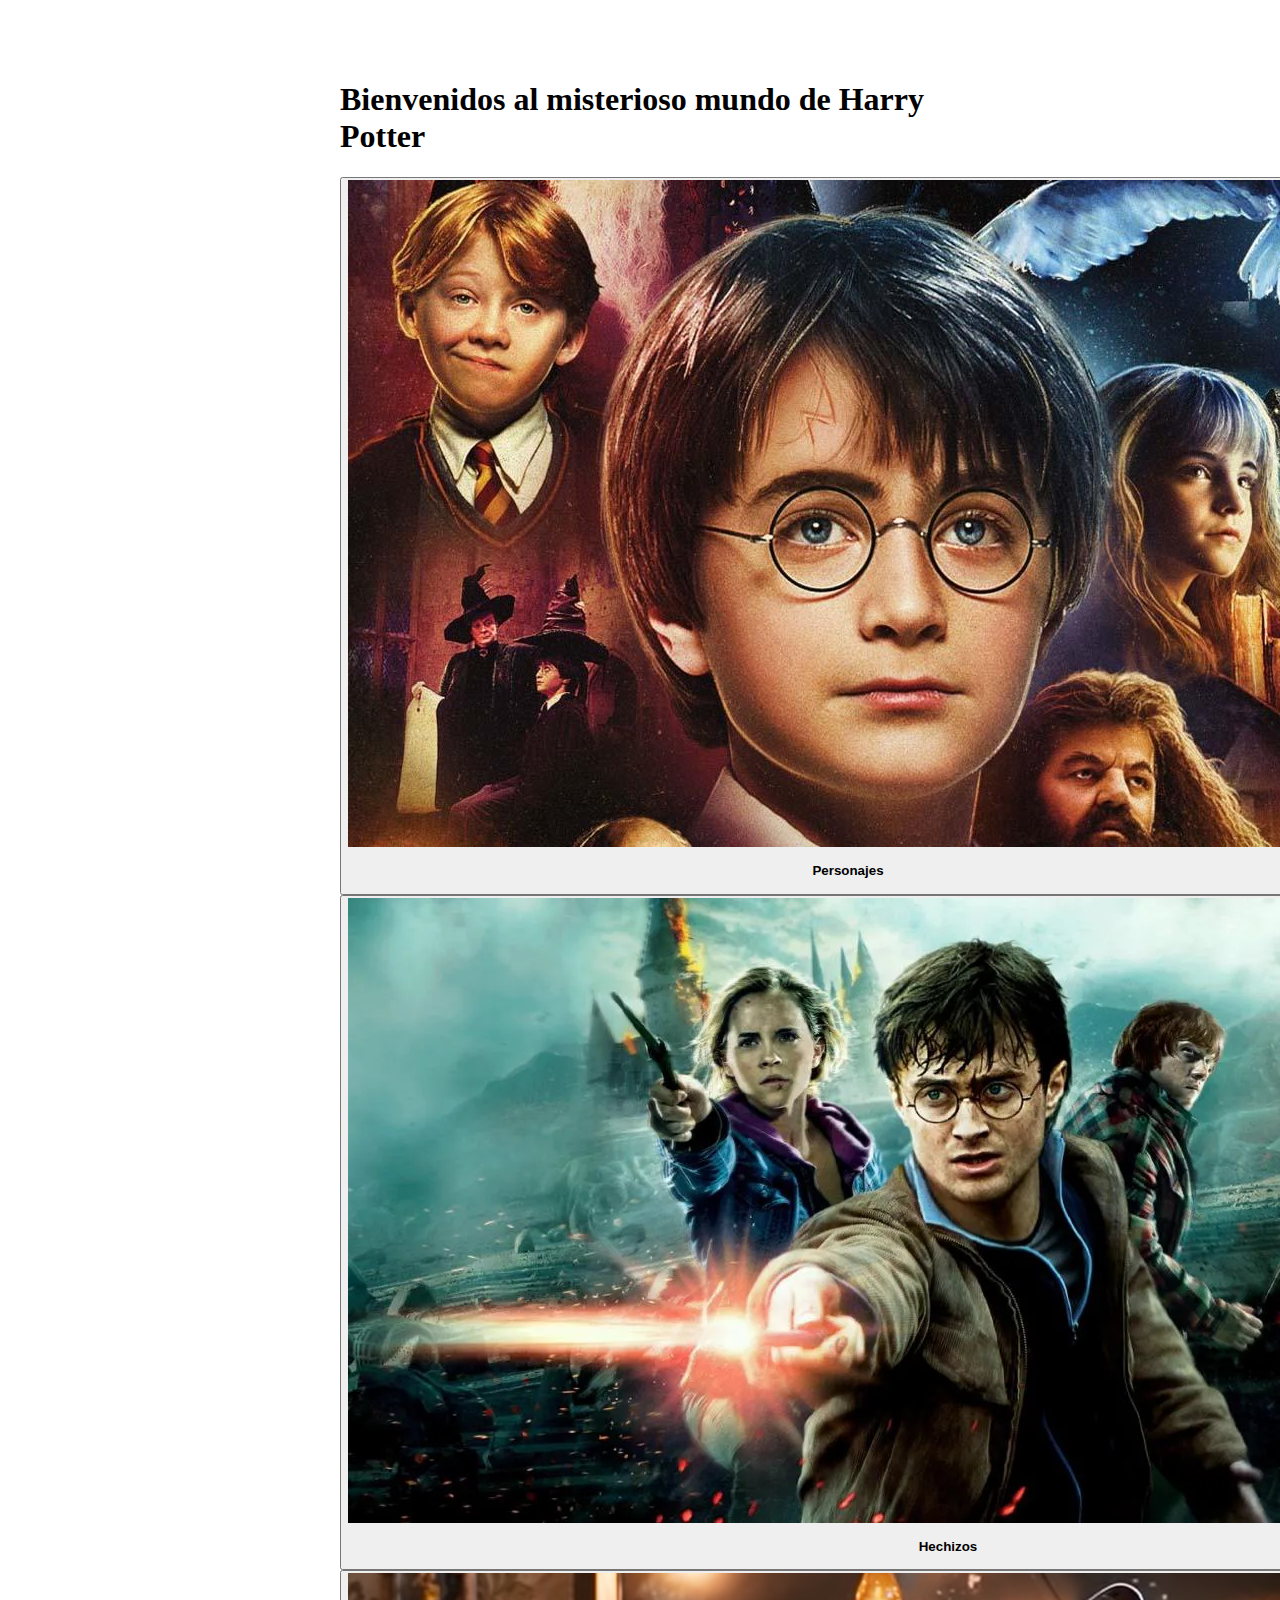
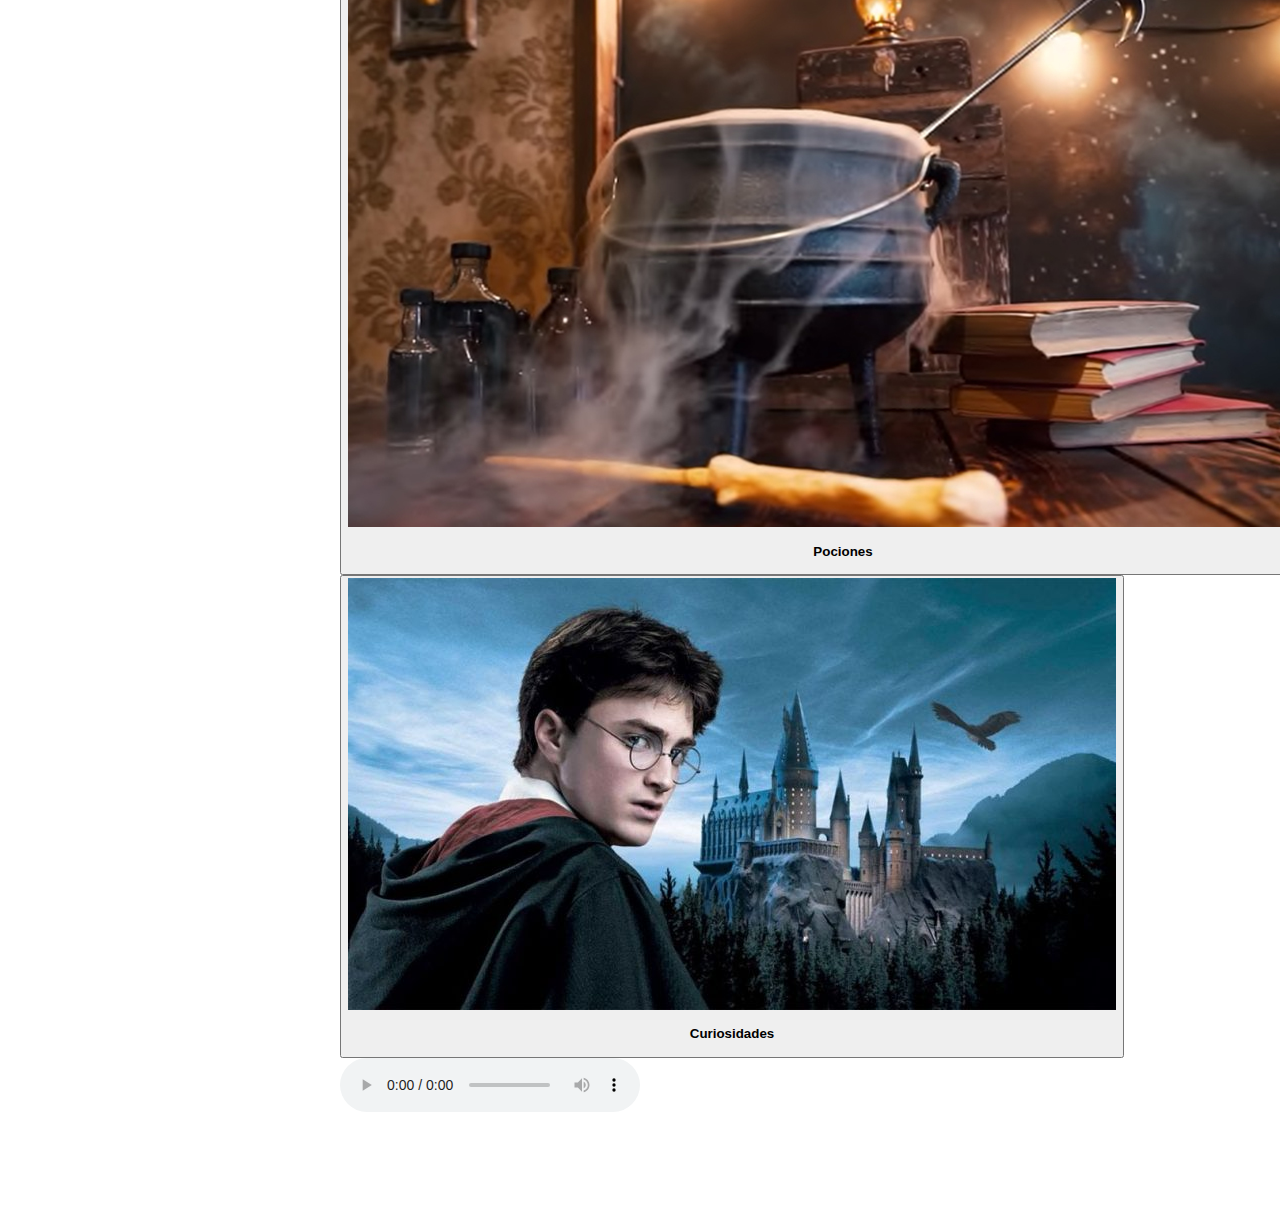
==== src/index.html @ 648e469b "Merge pull request #1 from Theriomich/live-share" ====
<!DOCTYPE html>
<html>

<head>
  <meta charset="utf-8">
  <title>Harry Potter Fanpage</title>
  <link href="http://fonts.cdnfonts.com/css/harry-potter" rel="stylesheet">
  <link href="http://fonts.cdnfonts.com/css/spqr" rel="stylesheet">

  <link rel="stylesheet" href="style.css" />
</head>
<header id="title">
  <h1><strong>Bienvenidos al misterioso mundo de Harry Potter</strong></h1>
</header>

<body>
  <div id="container-gallery">
    <!-- <div class="imageContainers"> -->
    <button class="buttonImages">
      <img src="./img/Harry Potter personajes.jpg" alt="characters">
      <strong><p class="imagesP">Personajes</p></strong>
    </button>
    <!-- </div> -->
    <!-- <div class="imageContainers"> -->
    <div class="gallerybtn">
      <button class="buttonImages">
        <img src="./img/harry-potter-reliquias-muerte-parte-2_0.webp" alt="Spells">
        <strong><p class="imagesP">Hechizos</p></strong>
      </button>
      <!-- </div> -->
      <!-- <div class="imageContainers"> -->
      <button class="buttonImages">
        <img src="./img/pociones.jpg" alt="Potions">
        <strong><p class="imagesP">Pociones</p></strong>
      </button>
      <!-- </div> -->

      <!-- <div class="imageContainers"> -->
      <button class="buttonImages">
        <img src="./img/Wizarding-World-of-Harry-Potter-768x432.jpg" alt=" alt= " Curiositys">
        <strong><p class="imagesP">Curiosidades</p></strong>
      </button>
      <!-- </div> -->
    </div>
  </div>

  <div id="music">
    <!-- <audio> -->
    <audio autoplay="" loop="" preload="" controls="">
      <source src="Harry Potter Theme Song.mp3" type="audio/mp3">
    </audio>
    <!-- </audio>     -->

  </div>

  <div id="root"></div>
  <script src="main.js" type="module"></script>
</body>

</html>
---- src/style.css ----
body {
    padding: 60px 0;
    background-image: url(https://img.buenamente.co/id-6351d4df-86a3-433e-8e1b-1cfeb50bcac4/raw/s-72Nfyn9eBgHIH5RAt6VqqGQFfw7.gif);
    background-attachment: fixed;
    margin: 0 auto;
    width: 600px;
    margin-bottom: 40px;
    background-size: cover;
    background-repeat: no-repeat;
}
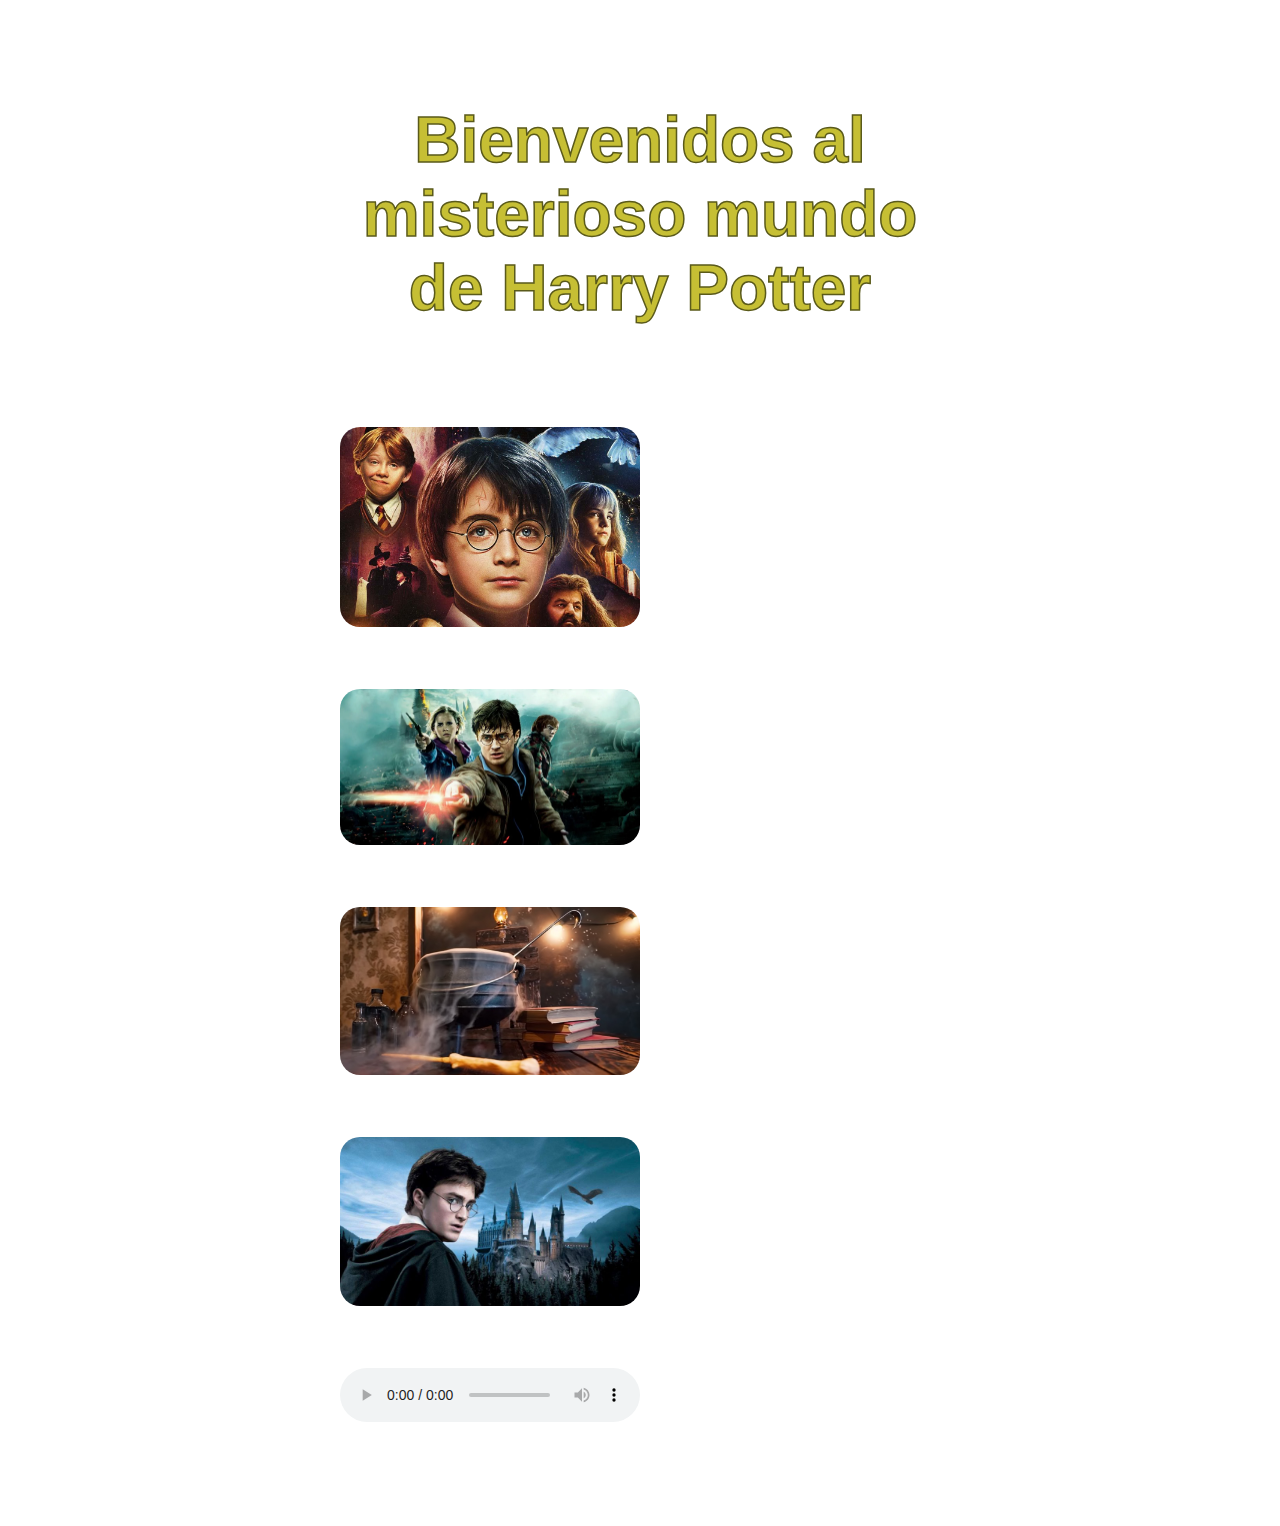
==== commit a9a91ea1: "Merge branch 'developer'" ====
--- a/src/index.html
+++ b/src/index.html
@@ -6,6 +6,7 @@
   <title>Harry Potter Fanpage</title>
   <link href="http://fonts.cdnfonts.com/css/harry-potter" rel="stylesheet">
   <link href="http://fonts.cdnfonts.com/css/spqr" rel="stylesheet">
+  <link href="http://fonts.cdnfonts.com/css/overdose" rel="stylesheet">
 
   <link rel="stylesheet" href="style.css" />
 </head>
@@ -14,42 +15,46 @@
 </header>
 
 <body>
+<h2 id="subTitle">¿Que deseas saber?</h2>
+
   <div id="container-gallery">
-    <!-- <div class="imageContainers"> -->
+  <div class="imageContainers">
+  <a href="characters.html">
     <button class="buttonImages">
       <img src="./img/Harry Potter personajes.jpg" alt="characters">
       <strong><p class="imagesP">Personajes</p></strong>
     </button>
-    <!-- </div> -->
-    <!-- <div class="imageContainers"> -->
-    <div class="gallerybtn">
+  </a>
+    </div>
+    <div class="imageContainers">
+
       <button class="buttonImages">
         <img src="./img/harry-potter-reliquias-muerte-parte-2_0.webp" alt="Spells">
         <strong><p class="imagesP">Hechizos</p></strong>
       </button>
-      <!-- </div> -->
-      <!-- <div class="imageContainers"> -->
+      </div>
+      <div class="imageContainers">
       <button class="buttonImages">
         <img src="./img/pociones.jpg" alt="Potions">
         <strong><p class="imagesP">Pociones</p></strong>
       </button>
-      <!-- </div> -->
+      </div>
 
-      <!-- <div class="imageContainers"> -->
+      <div class="imageContainers">
       <button class="buttonImages">
-        <img src="./img/Wizarding-World-of-Harry-Potter-768x432.jpg" alt=" alt= " Curiositys">
+        <img src="./img/Wizarding-World-of-Harry-Potter-768x432.jpg" alt= " Curiositys">
         <strong><p class="imagesP">Curiosidades</p></strong>
       </button>
-      <!-- </div> -->
-    </div>
+      </div>
+
   </div>
 
   <div id="music">
-    <!-- <audio> -->
+
     <audio autoplay="" loop="" preload="" controls="">
       <source src="Harry Potter Theme Song.mp3" type="audio/mp3">
     </audio>
-    <!-- </audio>     -->
+
 
   </div>
 
@@ -57,4 +62,4 @@
   <script src="main.js" type="module"></script>
 </body>
 
-</html>+</html>
--- a/src/style.css
+++ b/src/style.css
@@ -1,10 +1,77 @@
 body {
-    padding: 60px 0;
-    background-image: url(https://img.buenamente.co/id-6351d4df-86a3-433e-8e1b-1cfeb50bcac4/raw/s-72Nfyn9eBgHIH5RAt6VqqGQFfw7.gif);
-    background-attachment: fixed;
-    margin: 0 auto;
-    width: 600px;
-    margin-bottom: 40px;
-    background-size: cover;
-    background-repeat: no-repeat;
-}+  padding: 60px 0;
+  background-image: url(https://img.buenamente.co/id-6351d4df-86a3-433e-8e1b-1cfeb50bcac4/raw/s-72Nfyn9eBgHIH5RAt6VqqGQFfw7.gif);
+  background-attachment: fixed;
+  margin: 0 auto;
+  width: 600px;
+  margin-bottom: 40px;
+  background-size: cover;
+  background-repeat: no-repeat;
+}
+
+#title {
+  text-align: center;
+  font-size: xx-large;
+  font-size-adjust: initial;
+  font-family: 'Harry Potter', sans-serif;
+  @import url('http://fonts.cdnfonts.com/css/harry-potter');
+  color: rgb(198, 191, 52);
+  -webkit-text-stroke: 1.5px rgb(90, 90, 27);
+}
+
+#subTitle {
+  color: white;  
+  font-family:  'Overdose', sans-serif;
+  font-size: 30px;
+  @import url('http://fonts.cdnfonts.com/css/overdose');
+  
+}
+
+.container-gallery {
+  width: 100%;
+  justify-content: space-between;
+  display: flex;
+  flex-direction: row;
+  align-items: center;
+  flex-wrap: wrap;
+  align-content: center;
+  }
+
+
+    .imageContainers{
+      width: 50%;
+      height: 50%;
+      display: flex;
+      flex-direction: column;
+      flex-wrap: wrap;
+      align-content: center;
+      border-radius: 20px;
+}
+img {
+  width: 100%;
+  height: 100%;
+  flex-wrap: wrap;
+  align-content: center;
+  border-radius: 20px;
+}
+
+.buttonImages {
+  font-family: 'SPQR', sans-serif;
+  @import url('http://fonts.cdnfonts.com/css/spqr');
+  font-size: 18px;
+  color: white;
+  padding: 0;
+  border: none;
+  background: none;
+  flex-wrap: wrap;
+  align-content: center;
+
+}
+
+
+.buttonImages:hover {
+
+transform: scale(1.15);
+cursor:url(https://cdn.custom-cursor.com/db/pointer/32/Harry_Potter_Nimbus_2000_andGoldenSnitchPointer.png) ,
+pointer!important
+}
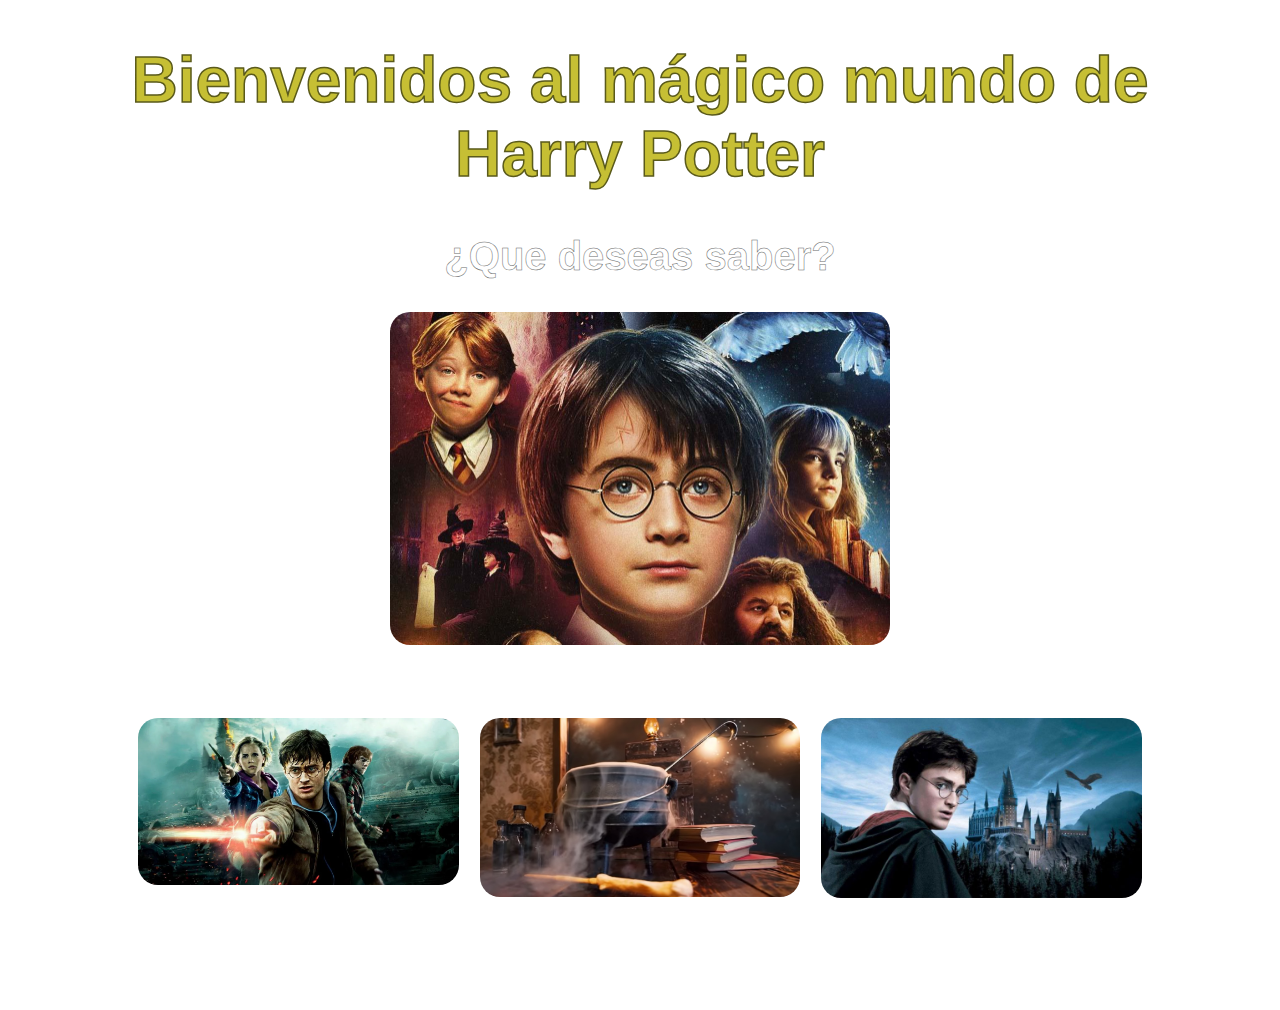
==== commit af7a6b2e: "Solucionamos lo de las imagenes y agregamos otras paginas html" ====
--- a/src/index.html
+++ b/src/index.html
@@ -11,55 +11,67 @@
   <link rel="stylesheet" href="style.css" />
 </head>
 <header id="title">
-  <h1><strong>Bienvenidos al misterioso mundo de Harry Potter</strong></h1>
+  <h1><strong>Bienvenidos al mágico mundo de Harry Potter</strong></h1>
 </header>
 
 <body>
-<h2 id="subTitle">¿Que deseas saber?</h2>
+  <h2 id="subTitle">
+    ¿Que deseas saber?</h2>
 
   <div id="container-gallery">
-  <div class="imageContainers">
-  <a href="characters.html">
-    <button class="buttonImages">
-      <img src="./img/Harry Potter personajes.jpg" alt="characters">
-      <strong><p class="imagesP">Personajes</p></strong>
-    </button>
-  </a>
+    <div>
+      <div id="imageContainers">
+        <a href="characters.html">
+          <button class="buttonImages">
+            <img src="./img/Harry Potter personajes.jpg" alt="characters">
+            <strong>
+              <p class="imagesP">Personajes</p>
+            </strong>
+          </button>
+        </a>
+      </div>
     </div>
-    <div class="imageContainers">
 
-      <button class="buttonImages">
-        <img src="./img/harry-potter-reliquias-muerte-parte-2_0.webp" alt="Spells">
-        <strong><p class="imagesP">Hechizos</p></strong>
-      </button>
+    <div class="secondImages">
+      <div class="imageContainers">
+        <a href="Spells.html">
+          <button class="buttonImages">
+            <img src="./img/harry-potter-reliquias-muerte-parte-2_0.webp" alt="Spells">
+            <strong>
+              <p class="imagesP">Hechizos</p>
+            </strong>
+          </button>
+        </a>
+
       </div>
       <div class="imageContainers">
-      <button class="buttonImages">
-        <img src="./img/pociones.jpg" alt="Potions">
-        <strong><p class="imagesP">Pociones</p></strong>
-      </button>
+        <a href="Potions.html">
+        <button class="buttonImages">          
+            <img src="./img/pociones.jpg" alt="Potions">
+            <strong>
+              <p class="imagesP">Pociones</p>
+            </strong>
+        </button>
+           </a>
       </div>
+      <div class="imageContainers">
+        <a href="Curiositys.html">
+          <button class="buttonImages">
+            <img src="./img/Wizarding-World-of-Harry-Potter-768x432.jpg" alt=" Curiositys">
+            <strong>
+              <p class="imagesP">Curiosidades</p>
+            </strong>
+          </button>
+        </a>
+      </div>
+    </div>
 
-      <div class="imageContainers">
-      <button class="buttonImages">
-        <img src="./img/Wizarding-World-of-Harry-Potter-768x432.jpg" alt= " Curiositys">
-        <strong><p class="imagesP">Curiosidades</p></strong>
-      </button>
-      </div>
 
   </div>
 
-  <div id="music">
-
-    <audio autoplay="" loop="" preload="" controls="">
-      <source src="Harry Potter Theme Song.mp3" type="audio/mp3">
-    </audio>
-
-
-  </div>
 
   <div id="root"></div>
   <script src="main.js" type="module"></script>
 </body>
 
-</html>
+</html>--- a/src/style.css
+++ b/src/style.css
@@ -1,9 +1,11 @@
+/* * {
+  outline: 1px solid limegreen !important;
+} */
 body {
-  padding: 60px 0;
+  padding: 0 10%;
   background-image: url(https://img.buenamente.co/id-6351d4df-86a3-433e-8e1b-1cfeb50bcac4/raw/s-72Nfyn9eBgHIH5RAt6VqqGQFfw7.gif);
   background-attachment: fixed;
   margin: 0 auto;
-  width: 600px;
   margin-bottom: 40px;
   background-size: cover;
   background-repeat: no-repeat;
@@ -20,39 +22,47 @@
 }
 
 #subTitle {
-  color: white;  
-  font-family:  'Overdose', sans-serif;
-  font-size: 30px;
-  @import url('http://fonts.cdnfonts.com/css/overdose');
+  color: white;
+  -webkit-text-stroke: 0.5px rgb(104, 106, 106);
+  font-family: "Overdose", sans-serif;
+  font-size: 40px;
+  text-align: center;
+  @import url("http://fonts.cdnfonts.com/css/overdose");
+}
+
+#container-gallery {
+  width: 100%;
+  display: inline-flex;
+  margin-right: 5em;
+  justify-content: center;
+  flex-wrap: wrap;
+
+}
+
+.imageContainers {
+  width: 39%;
+  height: 39%;
+  margin: 1%;
+  display: flex;
+  border-radius: 20px;
   
 }
 
-.container-gallery {
-  width: 100%;
-  justify-content: space-between;
+#imageContainers {
+  width: 50%;
+  height: 50%;
+  margin-left: 25%;
+
+}
+
+.secondImages {
   display: flex;
-  flex-direction: row;
-  align-items: center;
-  flex-wrap: wrap;
-  align-content: center;
-  }
+}
 
-
-    .imageContainers{
-      width: 50%;
-      height: 50%;
-      display: flex;
-      flex-direction: column;
-      flex-wrap: wrap;
-      align-content: center;
-      border-radius: 20px;
-}
 img {
   width: 100%;
   height: 100%;
-  flex-wrap: wrap;
-  align-content: center;
-  border-radius: 20px;
+  border-radius: 20px;  
 }
 
 .buttonImages {
@@ -62,16 +72,31 @@
   color: white;
   padding: 0;
   border: none;
-  background: none;
-  flex-wrap: wrap;
-  align-content: center;
-
+  background: none;  
 }
-
 
 .buttonImages:hover {
 
-transform: scale(1.15);
-cursor:url(https://cdn.custom-cursor.com/db/pointer/32/Harry_Potter_Nimbus_2000_andGoldenSnitchPointer.png) ,
-pointer!important
+  transform: scale(1.15);
+  cursor: url(https://cdn.custom-cursor.com/db/pointer/32/Harry_Potter_Nimbus_2000_andGoldenSnitchPointer.png),
+    pointer !important
 }
+
+.fourHouses {
+
+  display: flex;
+  width: 110%;
+  align-items: center;  
+  margin-right: 12%;
+}
+
+#charactersTitle {
+  -webkit-text-stroke: 0.2px rgba(104, 106, 106, 0.913);
+  font-size: 30px;
+  font-size: 30px;
+  text-align: center;
+  font-family: 'SPQR', sans-serif;
+  color: white;
+  @import url('http://fonts.cdnfonts.com/css/spqr');
+
+}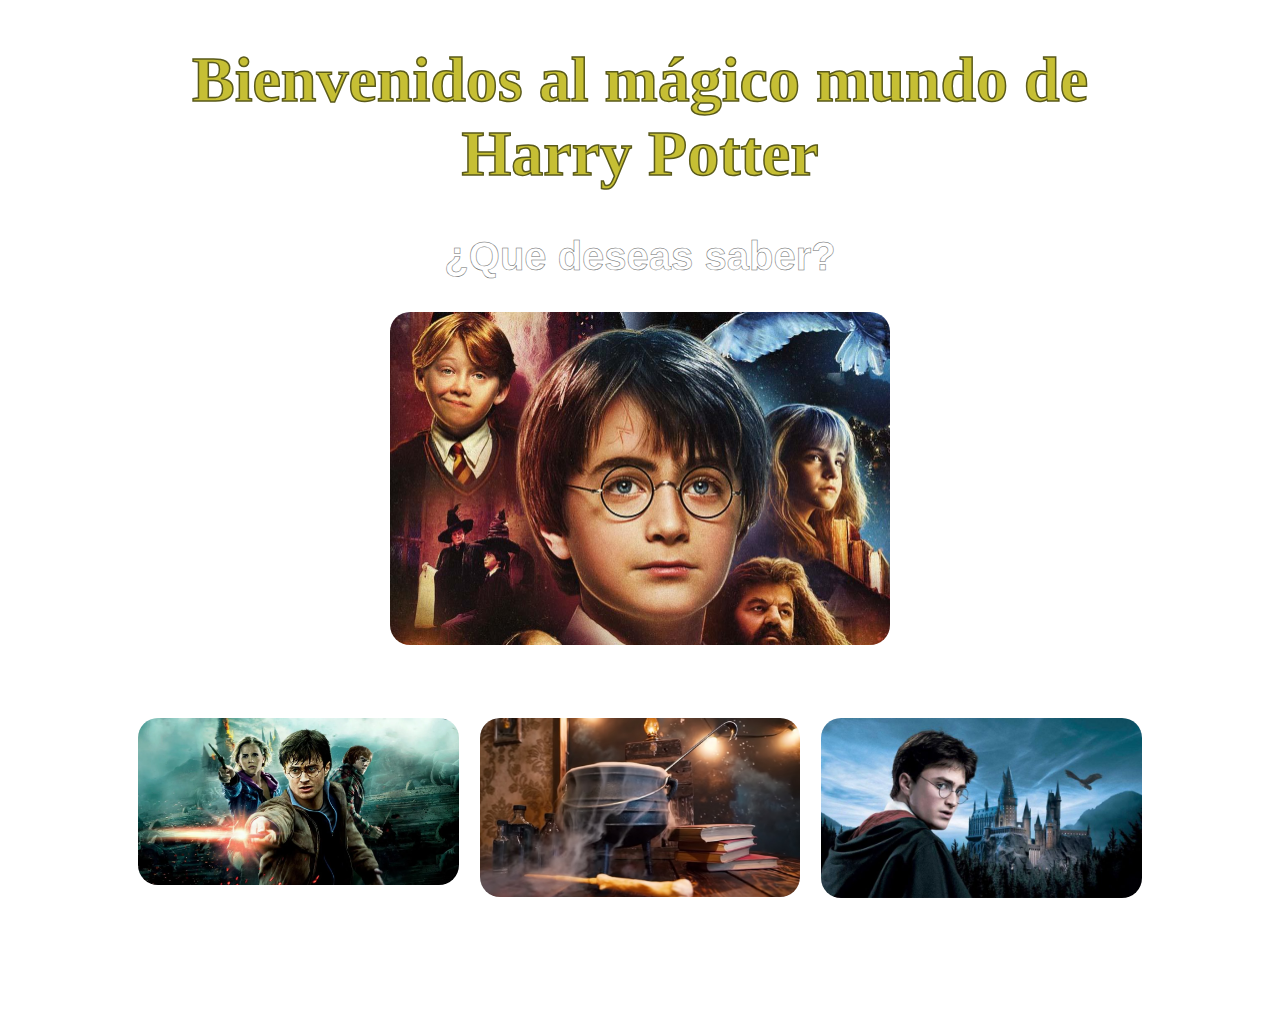
==== commit f5aa0558: "Agregamos algunos gif a la Data y pusimos las curiosidades" ====
--- a/src/index.html
+++ b/src/index.html
@@ -7,6 +7,9 @@
   <link href="http://fonts.cdnfonts.com/css/harry-potter" rel="stylesheet">
   <link href="http://fonts.cdnfonts.com/css/spqr" rel="stylesheet">
   <link href="http://fonts.cdnfonts.com/css/overdose" rel="stylesheet">
+  <link href="http://fonts.cdnfonts.com/css/auldmagick" rel="stylesheet">
+  <link href="http://fonts.cdnfonts.com/css/nightmare-pills" rel="stylesheet">
+  <link href="http://fonts.cdnfonts.com/css/goudy-mediaeval" rel="stylesheet">
 
   <link rel="stylesheet" href="style.css" />
 </head>
@@ -71,7 +74,7 @@
 
 
   <div id="root"></div>
-  <script src="main.js" type="module"></script>
+  <script src="music.js" type="module"></script>
 </body>
 
 </html>--- a/src/style.css
+++ b/src/style.css
@@ -9,13 +9,16 @@
   margin-bottom: 40px;
   background-size: cover;
   background-repeat: no-repeat;
+  cursor: url(https://cdn.custom-cursor.com/db/cursor/32/Harry_Potter_Nimbus_2000_andGoldenSnitchCursor.png),
+  pointer ;
+
 }
 
 #title {
   text-align: center;
   font-size: xx-large;
   font-size-adjust: initial;
-  font-family: 'Harry Potter', sans-serif;
+  font-family: 'Harry Potter',serif;
   @import url('http://fonts.cdnfonts.com/css/harry-potter');
   color: rgb(198, 191, 52);
   -webkit-text-stroke: 1.5px rgb(90, 90, 27);
@@ -24,10 +27,10 @@
 #subTitle {
   color: white;
   -webkit-text-stroke: 0.5px rgb(104, 106, 106);
-  font-family: "Overdose", sans-serif;
+  font-family: 'NIGHTMARE PILLS', sans-serif;
   font-size: 40px;
   text-align: center;
-  @import url("http://fonts.cdnfonts.com/css/overdose");
+  @import url('http://fonts.cdnfonts.com/css/nightmare-pills');
 }
 
 #container-gallery {
@@ -99,4 +102,176 @@
   color: white;
   @import url('http://fonts.cdnfonts.com/css/spqr');
 
+}
+
+#charactersTable{
+  
+  font-family: 'Segoe UI', Tahoma, Geneva, Verdana, sans-serif;
+  font-size: 15px;
+  text-align: start;
+  max-width: 100%;
+  max-height: 100%;
+  z-index: 1;
+  
+  
+  
+}
+
+.tableCharacter{
+  border: 5px inset rgb(241, 233, 233);
+  margin: 2%;
+  padding-left: 2%;
+  height: 50%;
+  width: 70%;
+}
+
+#spellsTitle{
+  color: azure;
+  -webkit-text-stroke: 0.2px rgba(104, 106, 106, 0.913);
+  text-align: center;
+  font-size: 100px;
+  font-family: 'AuldMagick Bold', sans-serif;
+ @import url('http://fonts.cdnfonts.com/css/auldmagick');                
+}
+
+#spellsSubTitle{
+  color: white;  
+  font-family: 'NIGHTMARE PILLS', sans-serif;
+  font-weight: bold;  
+  font-size: 35px;
+  text-align: center;
+  @import url('http://fonts.cdnfonts.com/css/nightmare-pills');
+}
+
+.spellsFooter{
+  align-items: center;
+  align-content: center;
+  cursor:url(https://cdn.custom-cursor.com/db/pointer/32/Harry_Potter_Nimbus_2000_andGoldenSnitchPointer.png),
+  pointer 
+}
+
+.indexButtonDiv {
+  align-items: baseline;
+  text-align: center;
+  opacity: 0.5;
+}
+
+.indexButtonDiv:hover{
+  transform: scale(1.15);
+  opacity: 1;
+
+}
+
+.contenedor{
+  width: 15%;
+  height: 20%;
+  position: relative;
+  display: inline-block;
+  text-align: center;
+  opacity: 0,5;
+  
+}
+
+.centrado{
+  font-size: 20px;
+  -webkit-text-stroke: 1px rgb(220, 192, 50);
+  color: rgb(9, 8, 7);
+  position: absolute;
+  top: 50%;
+  left: 50%;
+  transform: translate(-50%, -50%);
+  opacity: 0;
+}
+
+.centrado:hover{
+  opacity: 1;
+  font-family: 'Goudy Medieval Alternate', sans-serif;
+ font-size: 23px;
+ font-weight: 5px bold; 
+ @import url('http://fonts.cdnfonts.com/css/goudy-mediaeval');
+ 
+
+  cursor:url(https://cdn.custom-cursor.com/db/pointer/32/Harry_Potter_Nimbus_2000_andGoldenSnitchPointer.png),
+   pointer 
+   
+}
+
+.footer {
+  cursor:url(https://cdn.custom-cursor.com/db/pointer/32/Harry_Potter_Nimbus_2000_andGoldenSnitchPointer.png),
+  pointer 
+}
+
+.allTitles{
+  color:white;
+  text-align: center;  
+  font-family: 'AuldMagick Bold', sans-serif;
+  font-size: 100px;
+ @import url('http://fonts.cdnfonts.com/css/auldmagick'); 
+ 
+
+}
+.subTitleAll{
+  color:white;
+  text-align: center;
+  font-size: 35px;
+  font-family: 'NIGHTMARE PILLS', sans-serif;
+  @import url('http://fonts.cdnfonts.com/css/nightmare-pills');
+}
+
+
+
+ .allTables {
+  border: 5px inset rgb(110, 79, 18, 0.92);
+  margin: 2%;
+  padding-left: 2%;
+  height: 50%;
+  width: 70%;
+  color: black;
+  font-family:'Gill Sans', 'Gill Sans MT', Calibri, 'Trebuchet MS', sans-serif;
+    @import url('https://fonts.googleapis.com/css2?family=Raleway&display=swap');
+  background-image: url("./img/fondoperg OP.png");
+border-radius: 30px 20px 30px 20px;
+line-height: 1.5;
+
+
+  
+ } 
+
+ .curiosityTable {
+  border: 5px inset rgb(110, 79, 18, 0.92);
+  margin: 2%;
+  padding-left: 2%;
+  height: 50%;
+  width: 70%;
+  color: black;
+  font-family:'Gill Sans', 'Gill Sans MT', Calibri, 'Trebuchet MS', sans-serif;
+    @import url('https://fonts.googleapis.com/css2?family=Raleway&display=swap');
+  background-image: url("./img/fondoperg OP.png");
+border-radius: 30px 20px 30px 20px;
+  
+ } 
+
+ .curiosityTable img {
+  width: 80%;
+  height: 80%;
+  margin-left: 8%;
+  
+ }
+
+ .spellDiv {
+  font-family: 'Raleway', sans-serif;
+  font-size: 15px;
+  text-align: start;
+  opacity: 1;
+  @import url('https://fonts.googleapis.com/css2?family=Raleway&display=swap');
+ }
+
+.allTables img {
+  width: 290px;
+  height: 290px;
+  align-content: flex-end;  
+  position: absolute;
+  margin-left: 18%;
+  margin-bottom: 22%;
+
 }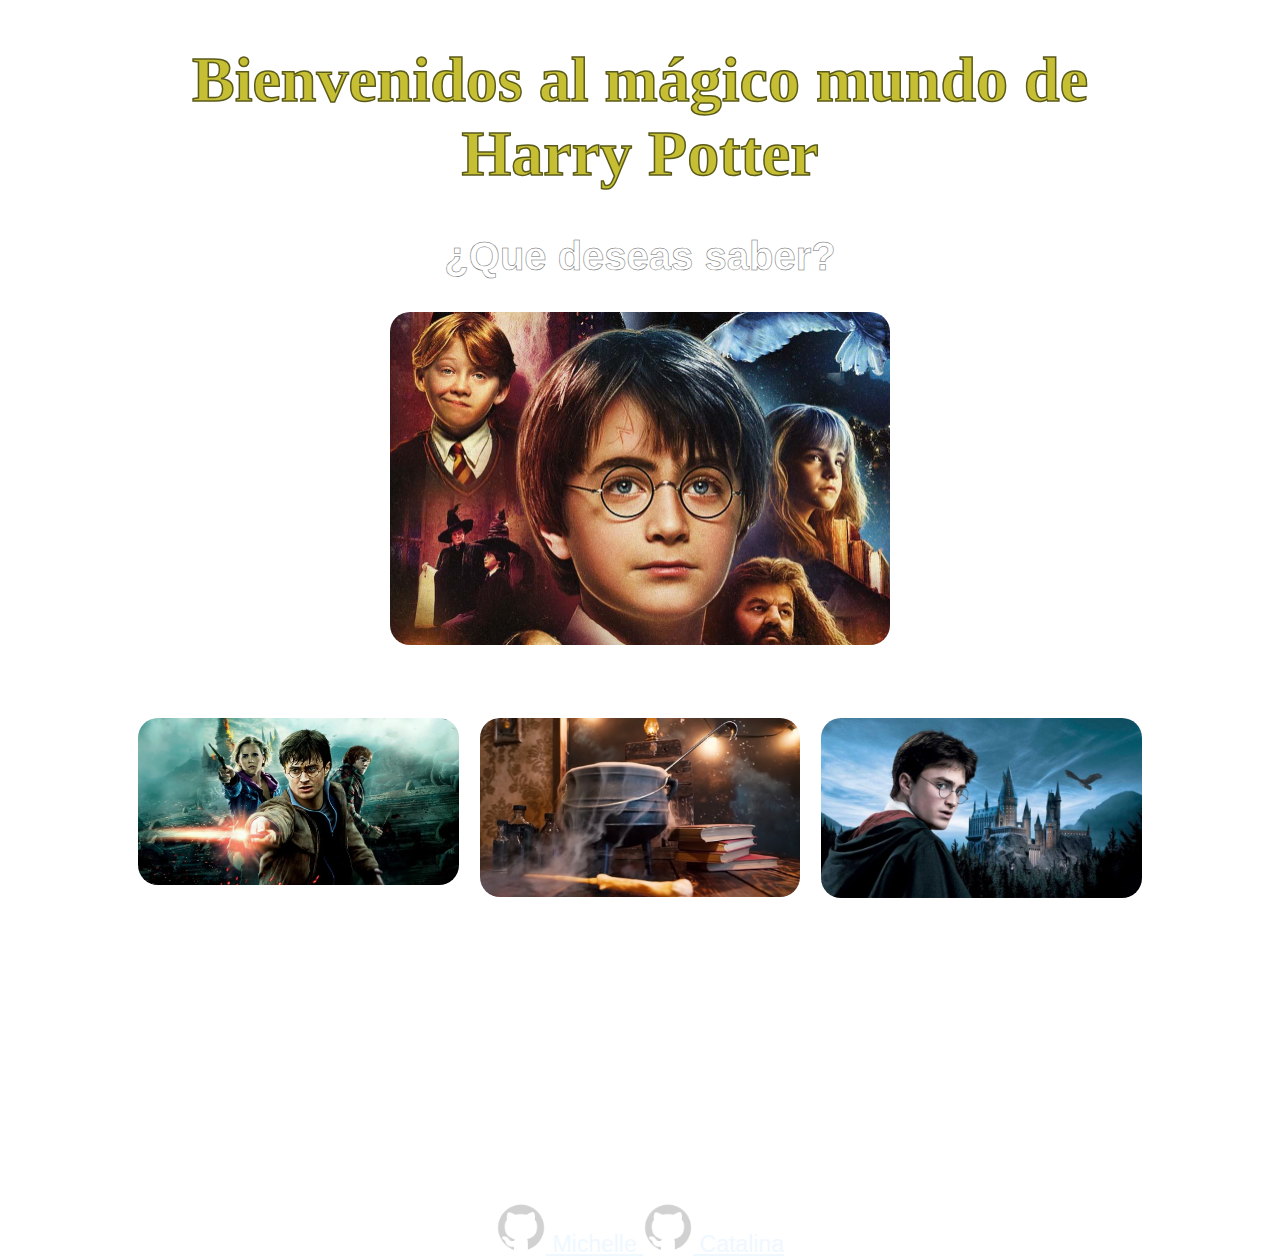
==== commit 9195d9da: "Agregamos parte del Readme al proyecto final" ====
--- a/src/index.html
+++ b/src/index.html
@@ -10,6 +10,7 @@
   <link href="http://fonts.cdnfonts.com/css/auldmagick" rel="stylesheet">
   <link href="http://fonts.cdnfonts.com/css/nightmare-pills" rel="stylesheet">
   <link href="http://fonts.cdnfonts.com/css/goudy-mediaeval" rel="stylesheet">
+  <link href="http://fonts.cdnfonts.com/css/bv-rondes" rel="stylesheet">
 
   <link rel="stylesheet" href="style.css" />
 </head>
@@ -49,13 +50,13 @@
       </div>
       <div class="imageContainers">
         <a href="Potions.html">
-        <button class="buttonImages">          
+          <button class="buttonImages">
             <img src="./img/pociones.jpg" alt="Potions">
             <strong>
               <p class="imagesP">Pociones</p>
             </strong>
-        </button>
-           </a>
+          </button>
+        </a>
       </div>
       <div class="imageContainers">
         <a href="Curiositys.html">
@@ -72,7 +73,16 @@
 
   </div>
 
-
+  <footer class="footerGit"> Esta pagina fue creada con ❤  por :<br>
+    <a href="https://github.com/Theriomich">
+    <img src=".\img\git hub.webp" alt="github">
+    Michelle
+  </a>
+  <a href="https://github.com/Catapasz">
+    <img src=".\img\git hub.webp" alt="github">
+    Catalina
+  </a>
+  </footer>
   <div id="root"></div>
   <script src="music.js" type="module"></script>
 </body>
--- a/src/style.css
+++ b/src/style.css
@@ -154,6 +154,7 @@
   align-items: baseline;
   text-align: center;
   opacity: 0.5;
+  margin-top: 18%;
 }
 
 .indexButtonDiv:hover{
@@ -233,8 +234,6 @@
 border-radius: 30px 20px 30px 20px;
 line-height: 1.5;
 
-
-  
  } 
 
  .curiosityTable {
@@ -274,4 +273,120 @@
   margin-left: 18%;
   margin-bottom: 22%;
 
-}+}
+
+.allTablesSly img {
+  width: 290px;
+  height: 290px;
+  align-content: flex-end;  
+  position: absolute;
+  margin-left: 16%;
+  margin-bottom: 22%;
+
+}
+
+.allTablesSly {
+  border: 5px inset rgb(110, 79, 18, 0.92);
+  margin: 2%;
+  padding-left: 2%;
+  height: 50%;
+  width: 70%;
+  color: black;
+  font-family:'Gill Sans', 'Gill Sans MT', Calibri, 'Trebuchet MS', sans-serif;
+    @import url('https://fonts.googleapis.com/css2?family=Raleway&display=swap');
+  background-image: url("./img/fondoperg OP.png");
+ border-radius: 30px 20px 30px 20px;
+ line-height: 1.5;
+
+ } 
+
+ footer {
+  text-align: center;
+  color: white;
+  width: 40%;
+  height: 40px;
+  position: relative;
+  bottom: 0;
+  margin-top: 20%;
+  display: block;
+  margin-left: 30%;
+  font-family: 'BV Cursive Ital', sans-serif;
+  font-size: 23px;
+  @import url('http://fonts.cdnfonts.com/css/bv-rondes');
+}
+
+.footerGit img {
+
+  width: 50px;
+  height: 50px;
+  text-align: center;
+  filter: invert(0.9) contrast(80%);
+ 
+}
+
+.footerGit img:hover{
+-webkit-transform: rotateY(180deg);
+-webkit-transform-style: preserve-3d;
+transform: rotateY(180deg);
+transform-style: preserve-3d;
+
+}
+
+a {
+  color: aliceblue;  
+  cursor:url(https://cdn.custom-cursor.com/db/pointer/32/Harry_Potter_Nimbus_2000_andGoldenSnitchPointer.png),
+   pointer !important
+   
+}
+
+.allTablesSpell img {
+  width: 250px;
+  height: 250px;
+  align-content: flex-end;   
+  margin-left: 21%;
+  margin-bottom: 0%;
+  margin-top: 2%;
+  position: absolute;
+  float: inline-end;
+  
+}
+
+.allTablesSpell {
+  border: 5px inset rgb(110, 79, 18, 0.92);
+  margin: 2%;
+  padding-left: 2%;
+  height: 50%;
+  width: 70%;
+  color: black;
+  font-family:'Gill Sans', 'Gill Sans MT', Calibri, 'Trebuchet MS', sans-serif;
+    @import url('https://fonts.googleapis.com/css2?family=Raleway&display=swap');
+  background-image: url("./img/fondoperg OP.png");
+border-radius: 30px 20px 30px 20px;
+line-height: 1.5;
+
+
+ } 
+
+ .allTablesPot {
+  border: 5px inset rgb(110, 79, 18, 0.92);
+  margin: 2%;
+  padding-left: 2%;
+  height: 50%;
+  width: 70%;
+  color: black;
+  font-family:'Gill Sans', 'Gill Sans MT', Calibri, 'Trebuchet MS', sans-serif;
+    @import url('https://fonts.googleapis.com/css2?family=Raleway&display=swap');
+  background-image: url("./img/fondoperg OP.png");
+border-radius: 30px 20px 30px 20px;
+  
+ } 
+
+ .allTablesPot img {
+  width: 23%;
+  height: 23%;
+  margin-left: 30%;
+  position: absolute;
+  margin-bottom: 80%;
+  
+  
+ }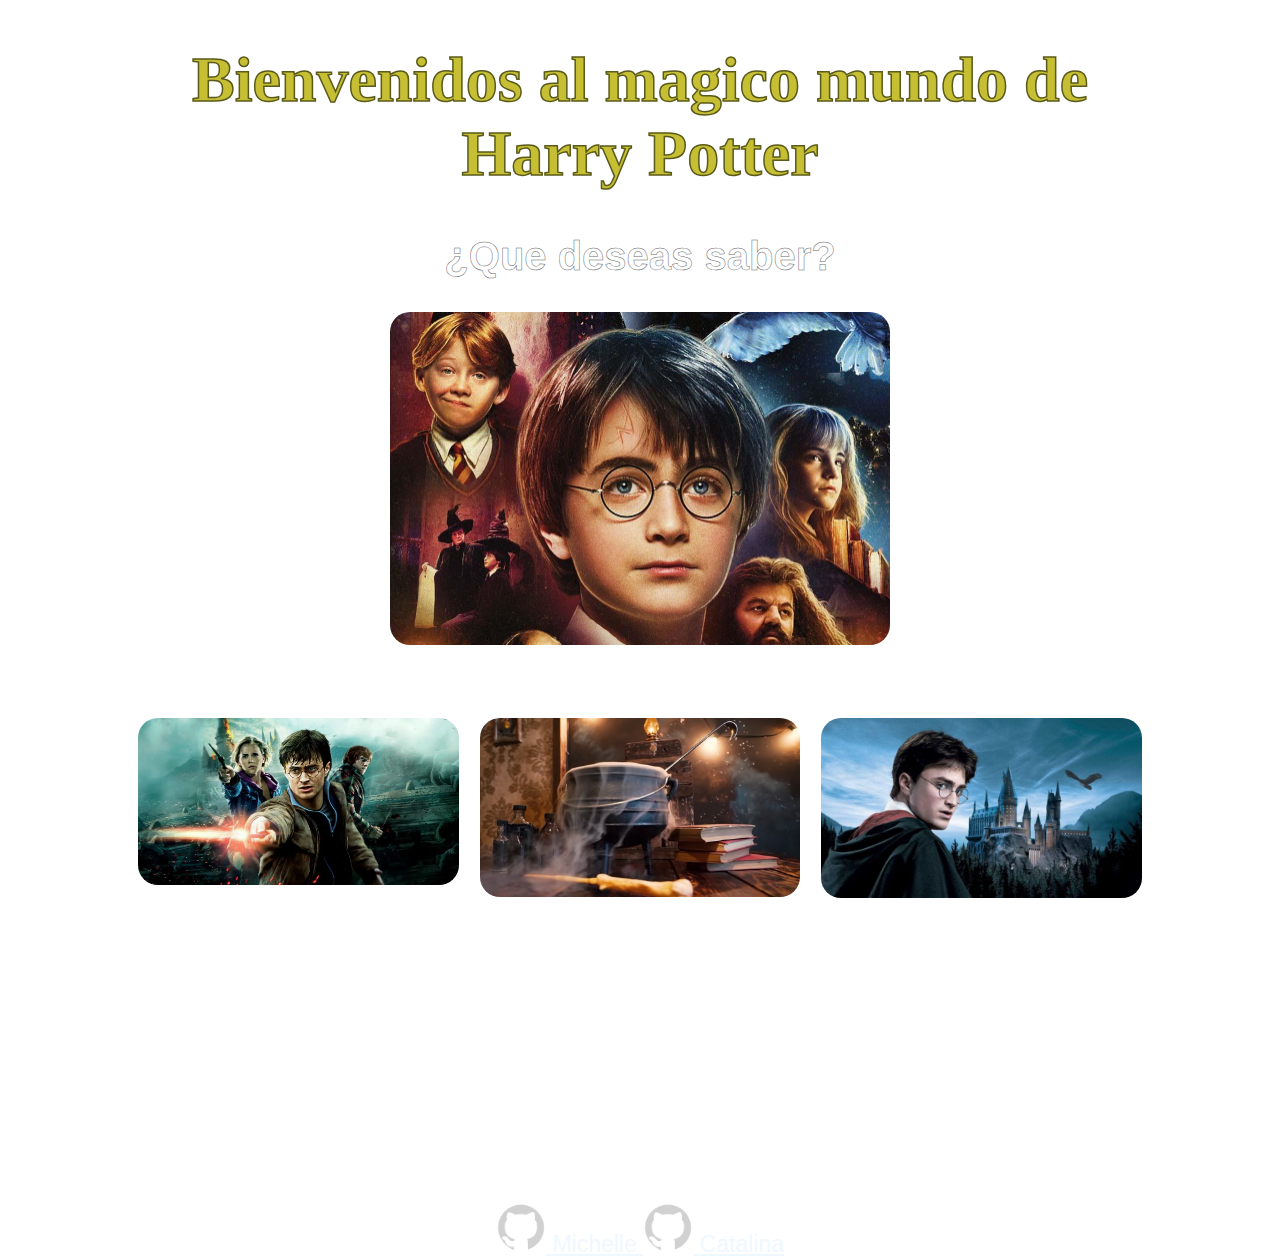
==== commit 741105a4: "readme" ====
--- a/src/index.html
+++ b/src/index.html
@@ -15,7 +15,7 @@
   <link rel="stylesheet" href="style.css" />
 </head>
 <header id="title">
-  <h1><strong>Bienvenidos al mágico mundo de Harry Potter</strong></h1>
+  <h1><strong>Bienvenidos al magico mundo de Harry Potter</strong></h1>
 </header>
 
 <body>
